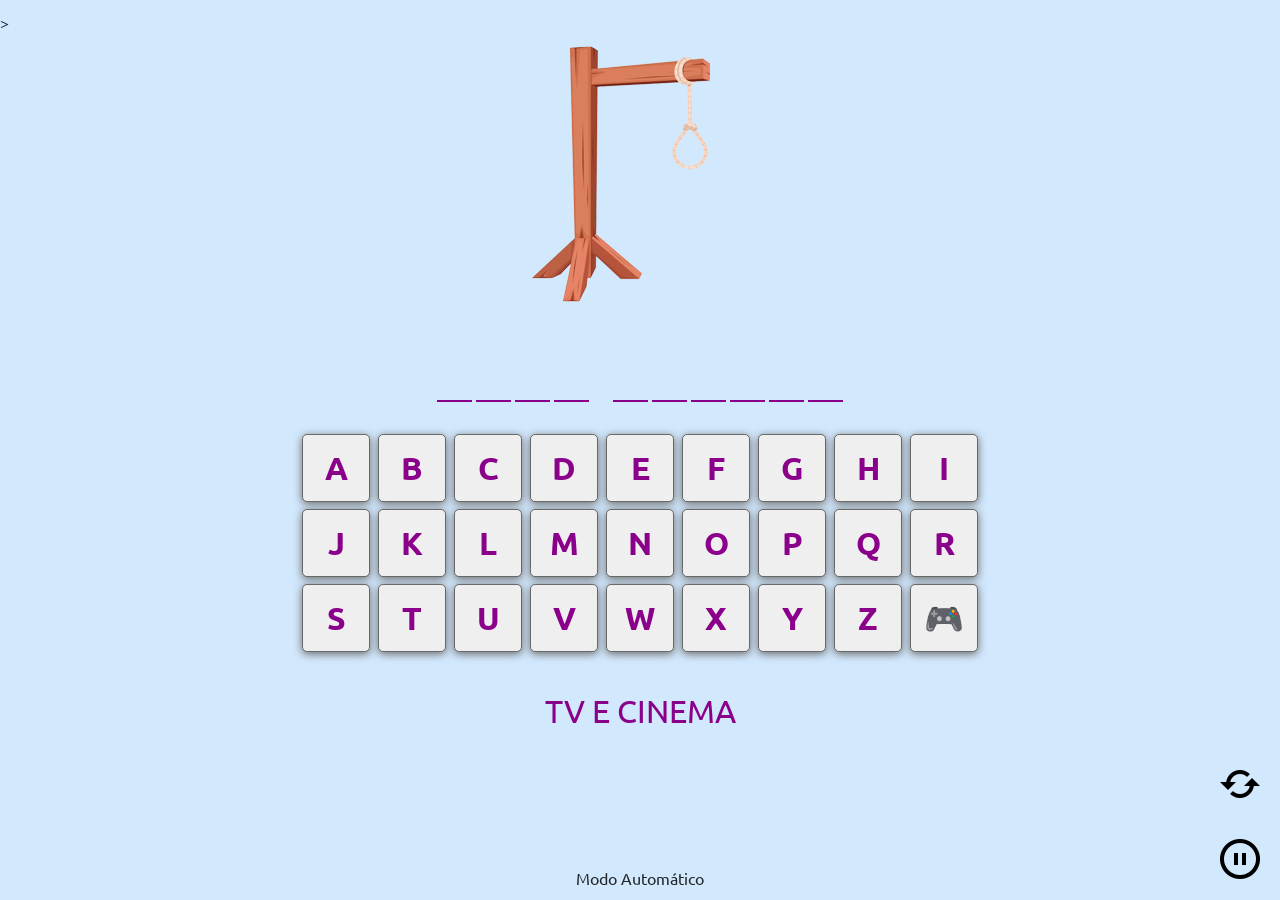
==== index.html @ d0876116 "first commit" ====
<!DOCTYPE html>
<html lang="pt-BR">
<head>
    <meta charset="UTF-8">
    <meta http-equiv="X-UA-Compatible" content="IE=edge">
    <meta name="viewport" content="width=device-width, initial-scale=1.0">
    <link rel="stylesheet" href="https://maxcdn.bootstrapcdn.com/bootstrap/4.0.0/css/bootstrap.min.css" integrity="sha384-Gn5384xqQ1aoWXA+058RXPxPg6fy4IWvTNh0E263XmFcJlSAwiGgFAW/dAiS6JXm" crossorigin="anonymous">
    <link href='https://unpkg.com/boxicons@2.1.4/css/boxicons.min.css' rel='stylesheet'>
    <link rel="stylesheet" href="forca.css" media="screen">>
    <title>Jogo da Forca</title>
</head>
<body>
    <div class="container">
        <div id="imagem"></div>

        <div id="palavra-secreta">
            <!-- <div class="letras">A</div>
            <div class="letras">F</div>
            <div class="letras">G</div>
            <div class="letras">A</div>
            <div class="letras">S</div>
            <div class="letras">M</div> -->
        </div>

        <div id="teclado">
            <div class="teclas">
                <button id="tecla-A" onclick="verificaLetraEscolhida('A')">A</button>
                <button id="tecla-B" onclick="verificaLetraEscolhida('B')">B</button>
                <button id="tecla-C" onclick="verificaLetraEscolhida('C')">C</button>
                <button id="tecla-D" onclick="verificaLetraEscolhida('D')">D</button>
                <button id="tecla-E" onclick="verificaLetraEscolhida('E')">E</button>
                <button id="tecla-F" onclick="verificaLetraEscolhida('F')">F</button>
                <button id="tecla-G" onclick="verificaLetraEscolhida('G')">G</button>
                <button id="tecla-H" onclick="verificaLetraEscolhida('H')">H</button>
                <button id="tecla-I" onclick="verificaLetraEscolhida('I')">I</button>
            </div>
            <div class="teclas">
                <button id="tecla-J" onclick="verificaLetraEscolhida('J')">J</button>
                <button id="tecla-K" onclick="verificaLetraEscolhida('K')">K</button>
                <button id="tecla-L" onclick="verificaLetraEscolhida('L')">L</button>
                <button id="tecla-M" onclick="verificaLetraEscolhida('M')">M</button>
                <button id="tecla-N" onclick="verificaLetraEscolhida('N')">N</button>
                <button id="tecla-O" onclick="verificaLetraEscolhida('O')">O</button>
                <button id="tecla-P" onclick="verificaLetraEscolhida('P')">P</button>
                <button id="tecla-Q" onclick="verificaLetraEscolhida('Q')">Q</button>
                <button id="tecla-R" onclick="verificaLetraEscolhida('R')">R</button>
            </div>
            <div class="teclas">
                <button id="tecla-S" onclick="verificaLetraEscolhida('S')">S</button>
                <button id="tecla-T" onclick="verificaLetraEscolhida('T')">T</button>
                <button id="tecla-U" onclick="verificaLetraEscolhida('U')">U</button>
                <button id="tecla-V" onclick="verificaLetraEscolhida('V')">V</button>
                <button id="tecla-W" onclick="verificaLetraEscolhida('W')">W</button>
                <button id="tecla-X" onclick="verificaLetraEscolhida('X')">X</button>
                <button id="tecla-Y" onclick="verificaLetraEscolhida('Y')">Y</button>
                <button id="tecla-Z" onclick="verificaLetraEscolhida('Z')">Z</button>
                <button id="btnReiniciar">🎮</button>
            </div>
        </div>

        <div id="categoria">
            <!-- CATEGORIA -->
        </div>

        <!-- inicio modal Bootstrap-->
        <div class="modal fade" id="myModal" tabindex="-1" role="dialog" aria-labelledby="exampleModalLabel" aria-hidden="true">
            <div class="modal-dialog" role="document">
            <div class="modal-content">
                <div class="modal-header">
                <h5 class="modal-title" id="exampleModalLabel"></h5>
                <button type="button" class="close" data-dismiss="modal" aria-label="Close">
                    <span aria-hidden="true">&times;</span>
                </button>
                </div>
                <div class="modal-body" id="modalBody"></div>
                <div class="modal-footer">
                <button type="button" class="btn btn-primary" data-dismiss="modal">Fechar</button>
                </div>
            </div>
            </div>
        </div>
        <!-- fim modal Bootstrap--> 

        <!-- Modal Adicionar Palavra -->
        <div id="modal-alerta" class="modal-container">
            <div class="modal-add-palavra">
                <div class="modal-header-add-palavra" id="modal-titulo">
                    <span id="fechaModal" class="close">&times;</span>
                    <h2>ADICIONAR PALAVRA</h2>
                </div>
                <div class="modal-body-add-palavra" id="modal-mensagem">
                    <input id="addPalavra" type="text" placeholder="PALAVRA" required>
                    <input id="addCategoria" type="text" placeholder="CATEGORIA" required>
                    <button onclick="adicionarPalavra()">Adicionar</button>
                </div>
            </div>
        </div>
    </div>
    
    <div id="status">Modo Automático</div>
    <button id="abreModalAddPalavra"><i class='bx bx-message-square-add'></i></button>
    <img src="img/jogarNovamente.gif" id="jogarNovamente"></img> 
    <button id="recarregar" onclick="sortear()"><i class='bx bx-refresh'></i></button> 
    <button id="jogarAutomatico" onclick="listaAutomatica()"><i class='bx bx-pause-circle'></i></button>

    <script src="forca.js"></script>
    <script src="https://code.jquery.com/jquery-3.2.1.slim.min.js" integrity="sha384-KJ3o2DKtIkvYIK3UENzmM7KCkRr/rE9/Qpg6aAZGJwFDMVNA/GpGFF93hXpG5KkN" crossorigin="anonymous"></script>
    <script src="https://cdnjs.cloudflare.com/ajax/libs/popper.js/1.12.9/umd/popper.min.js" integrity="sha384-ApNbgh9B+Y1QKtv3Rn7W3mgPxhU9K/ScQsAP7hUibX39j7fakFPskvXusvfa0b4Q" crossorigin="anonymous"></script>
    <script src="https://maxcdn.bootstrapcdn.com/bootstrap/4.0.0/js/bootstrap.min.js" integrity="sha384-JZR6Spejh4U02d8jOt6vLEHfe/JQGiRRSQQxSfFWpi1MquVdAyjUar5+76PVCmYl" crossorigin="anonymous"></script>
</body>
</html>
---- forca.css ----
@import url('https://fonts.googleapis.com/css2?family=Ubuntu:wght@300;400;500&display=swap');
*{
    padding: 0;
    margin: 0;
    box-sizing: border-box;
}

body{
    width: 100vw;
    height: 90vh;
    margin-top: 10px;
    background-color: rgb(210, 232, 253);
    font-family: 'Ubuntu', sans-serif;
}

.container{
    display: flex;
    justify-content: center;
    align-items: center;
    flex-wrap: wrap;
    flex-direction: column;
}

#imagem{
    background-image: url("../img/forca.png");
    width: 234px;
    height: 272px;
    background-repeat: no-repeat;
}
#palavra-secreta{
    display: flex;
    flex-direction: row;
    justify-content: center;
    align-items: center;
    font-size: 1em;
    margin-top: 30px;
}

.letras{
    width: 16px;
    text-align: center;
    border-bottom: 2px solid #8b008b;
    color: #ffffff;
    padding: 2px;
    margin-left: 2px;
    margin-right: 2px;
}

.letrasEspaco{
    width: 16px;
    text-align: center;
    color: #ffffff;
    padding: 2px;
    margin-left: 2px;
    margin-right: 2px;
}

#teclado{
    margin-top: 30px;
}

.teclas button{
    width: 24px;
    height: 24px;
    margin: 2px;
    margin-bottom: 5px;
    cursor: pointer;
    box-shadow:  0px 2px 8px dimgray;
    border-radius: 5px;
    border: 1px solid dimgrey;  
    color: #8b008b;
    font-family: 'Ubuntu', sans-serif;
    font-weight: 900;
}

.teclas button:disabled{
    cursor: not-allowed;
}

.teclas button:hover{
    transform:scale(1.3);
}

#categoria{
    margin-top: 30px;
    color: #8b008b;
    font-size: 1.2em;
}

#abreModalAddPalavra, #recarregar, #jogarAutomatico, #jogarNovamente{
    position: fixed;
    width: 70px;
    height: 70px;
    border: none;
    outline: none;
    border-radius: 70px;
    font-size: 3em;
    background-color: transparent;
    color: #000;
    cursor: pointer;
}

#abreModalAddPalavra{
    display: none;
    bottom: 160px;
    right: 5px;
}

#recarregar{
    bottom: 80px;
    right: 5px;
}

#jogarAutomatico{
    bottom: 5px;
    right: 5px;
}

#status{
    position: fixed;
    bottom: 10px;
    width: 100%;
    text-align: center;
}

#jogarNovamente{
    display: none;
    bottom: 15px;
    right: 30px;
    transform: rotate(-90deg);
    transform-origin: left top 0;
}

.modal-container{
    display: none;
    position: fixed;
    left: 0;
    top: 0;
    z-index: 1;
    padding-top: 100px;
    width: 100%;
    height: 100%;
    overflow: auto;
    background-color: rgba(0, 0, 0, 0.6);
}

.modal-add-palavra{
    position: relative;
    background-color: #fefefe;
    border: 10px solid #000;
    border-radius: 5px;
    text-align: center;
    margin: auto;
    padding: 0;
    width: 90%;
    box-shadow: 0 4px 8px 0 rgba(0,0,0,0.2), 0 6px 20px 0 rgba(0,0,0,0.19);
    -webkit-animation-name: animacao;
    -webkit-animation-duration: 0.4s;
    animation-name: animacao;
    animation-duration: 0.4s;
}

@-webkit-keyframes animacao{
    from{top:-300px; opacity: 0;}
    to{top:0; opacity: 1;}
}

@keyframes animacao{
    from{top:-300px; opacity: 0;}
    to{top:0; opacity: 1;}
}

.modal-header-add-palavra{
    padding: 2px 16px;
    background-color: #ffd700;
    font-size: 1.3em;
    border-bottom: 10px solid #000;
}

.close{
    color: #000;
    float: right;
    font-size: 2em;
    font-weight: bold;
}

.close:hover, .close:focus{
    color: #fff;
    text-decoration: none;
}

.modal-body-add-palavra{
    display: flex;
    flex-direction: column;
    padding: 2px 16px;
}

.modal-body-add-palavra input, .modal-body-add-palavra button{
    text-align: center;
    margin: 10px 0;
    font-size: 1.5em;
    border-radius: 5px;
    outline: none;
    border: 1px solid #9c9c9c;
}

.modal-body-add-palavra input{
    text-transform: uppercase;
}

.modal-body-add-palavra button{
    background-color: #ffd700;
    cursor: pointer;
}

.modal-body-add-palavra button:hover{
    background-color: #000;
    color: #ffd700;
    cursor: pointer;
}

/*#region MEDIA QUERY*/
@media (min-width: 321px){
    .teclas button{
        width: 25px;
        height: 25px;
    }
    #categoria{
        font-size: 1.3em;
    }
}

@media (min-width: 376px){
    .teclas button{
        width: 30px;
        height: 30px;
    }
    #palavra-secreta{
        font-size: 1.3em;
    }
    .letras{
        width: 18px;
    }

    #categoria{
        font-size: 1.5em;
    }
}

@media (min-width: 426px){
    .teclas button{
        width: 36px;
        height: 36px;
    }
    #palavra-secreta{
        font-size: 1.5em;
    }
    .letras{
        width: 20px;
    }

    #categoria{
        font-size: 1.6em;
    }
}

@media (min-width: 769px){
    .teclas button{
        width: 68px;
        height: 68px;
        font-size: 2em;
    }
    #palavra-secreta{
        font-size: 2.5em;
    }
    .letras{
        width: 35px;
    }

    #categoria{
        font-size: 2em;
    }

    .modal-add-palavra{
        width: 80%;
    }
}

@media (min-width: 1025px){
    .modal-add-palavra{
        width: 50%;
    }
}
/*#endregion*/
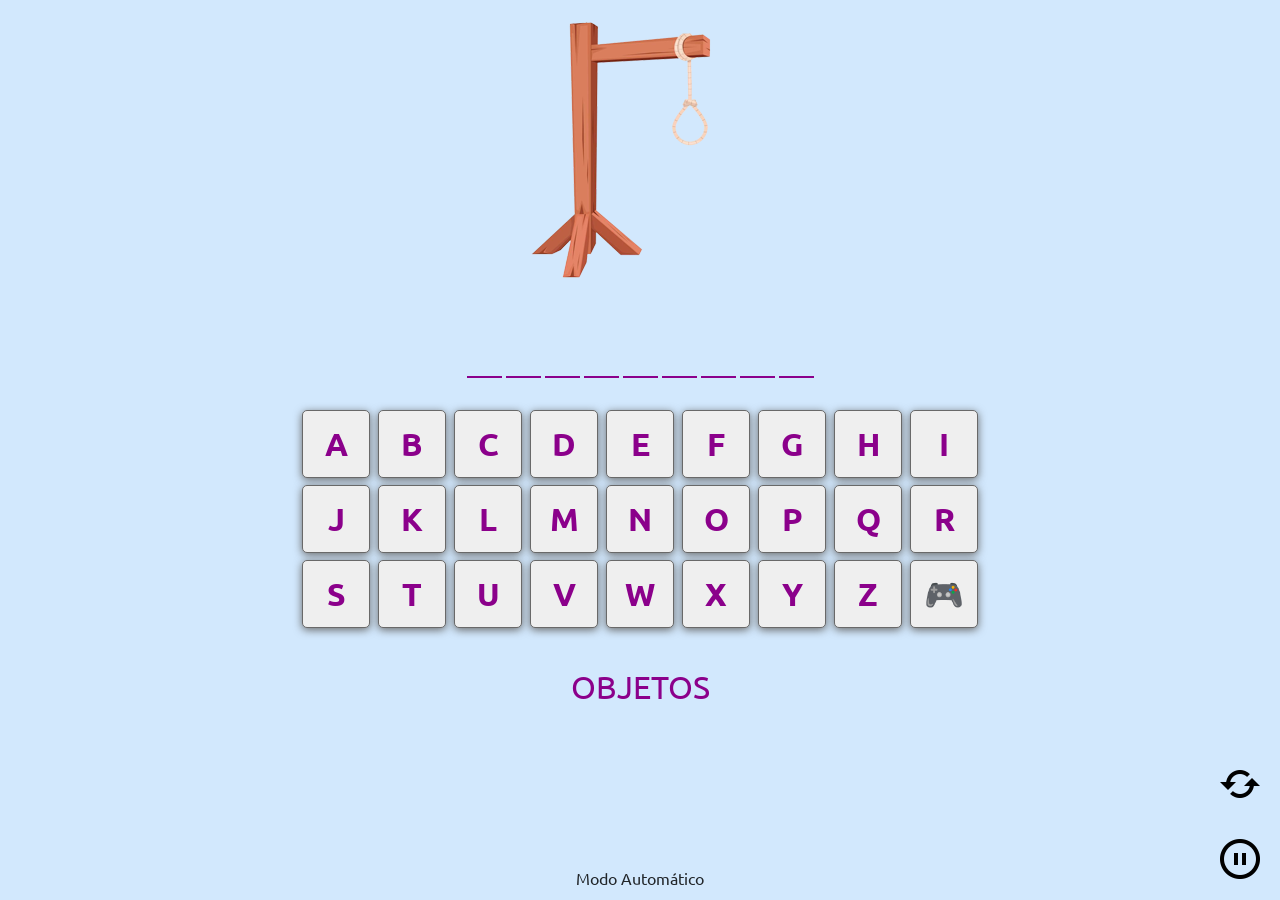
==== commit 6c6c44df: "HY fix" ====
--- a/index.html
+++ b/index.html
@@ -6,7 +6,7 @@
     <meta name="viewport" content="width=device-width, initial-scale=1.0">
     <link rel="stylesheet" href="https://maxcdn.bootstrapcdn.com/bootstrap/4.0.0/css/bootstrap.min.css" integrity="sha384-Gn5384xqQ1aoWXA+058RXPxPg6fy4IWvTNh0E263XmFcJlSAwiGgFAW/dAiS6JXm" crossorigin="anonymous">
     <link href='https://unpkg.com/boxicons@2.1.4/css/boxicons.min.css' rel='stylesheet'>
-    <link rel="stylesheet" href="forca.css" media="screen">>
+    <link rel="stylesheet" href="forca.css" media="screen">
     <title>Jogo da Forca</title>
 </head>
 <body>
